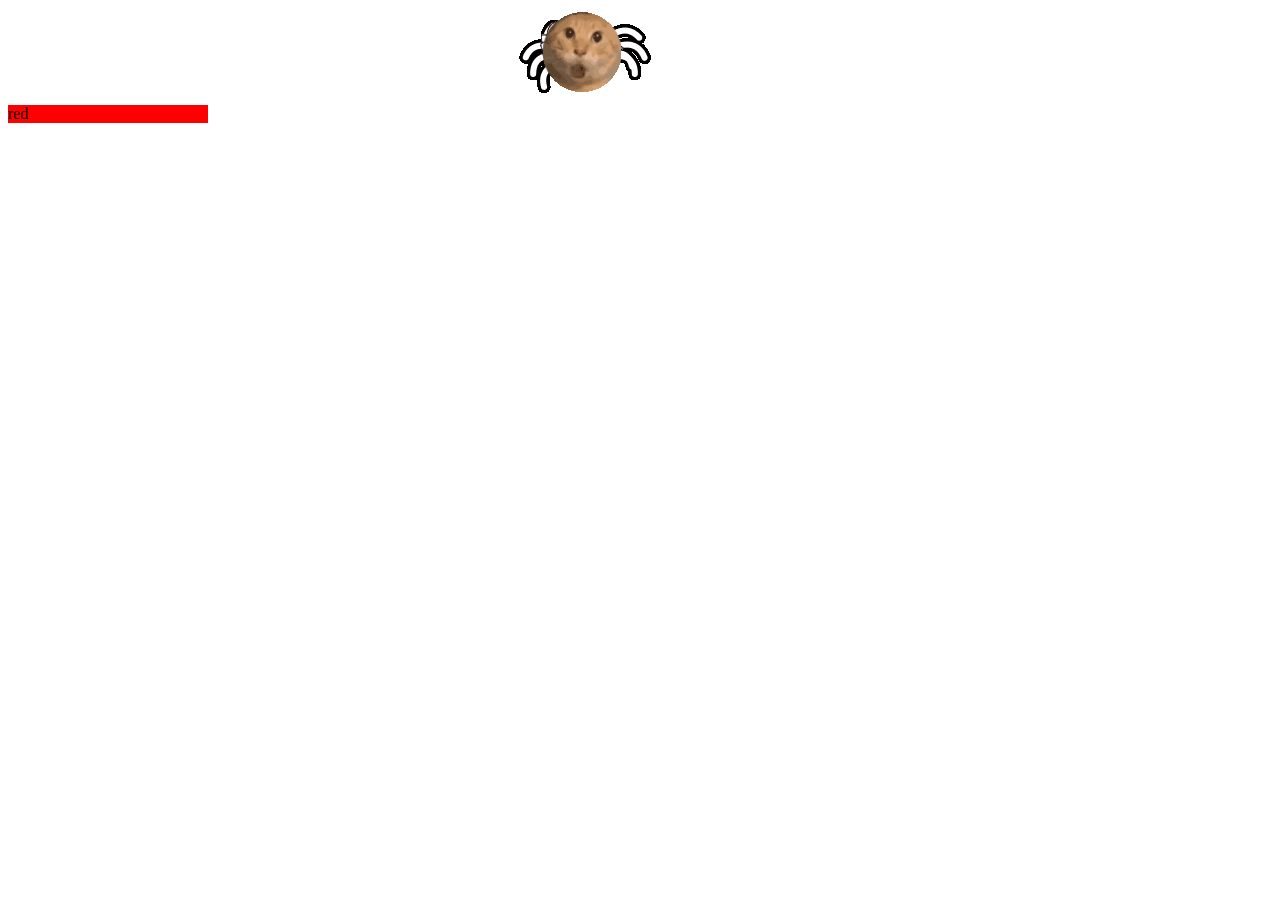
==== html/耄耋购物.html @ d2e0cc4d "1" ====
<html>
    <head>
        <meta charset="UTF-8"></meta>
        <title>这里什么都没有</title>
        <link rel="stylesheet" href="123.css">
        <div style="text-align: center;">
            <img src="zhizhu.gif">
        </div>
    </head>
    <body>
        <div>
            <div class="redD">red</div>
        </div>
    </body>
</html>
---- html/123.css ----
table img {
  width: 325px;
  height: 325px;
  object-fit: cover;
}

.redD {
  background-color: red;
  width: 200px;
}
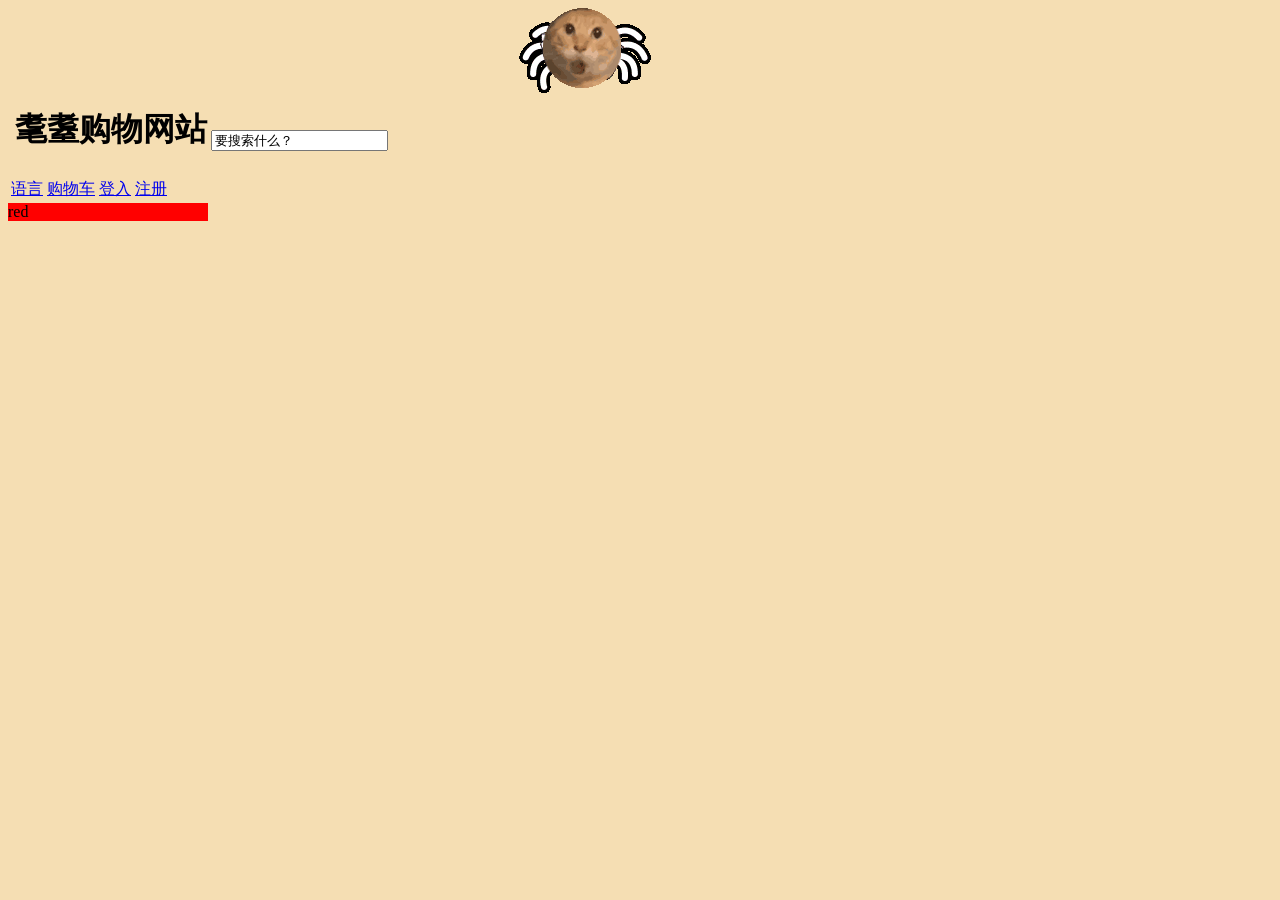
==== commit a5985e21: "2" ====
--- a/html/耄耋购物.html
+++ b/html/耄耋购物.html
@@ -6,8 +6,23 @@
         <div style="text-align: center;">
             <img src="zhizhu.gif">
         </div>
+        <table>
+            <tr>
+                <td></td>
+                <td><h1>耄耋购物网站</h1></td>
+                <td><input type="search" value="要搜索什么？"></td>
+            </tr>
+        </table>
+        <table>
+            <tr>
+                <td><a href="施工中.html">语言</a></td>
+                <td><a href="施工中.html">购物车</a></td>
+                <td><a href="耄耋俱乐部.html">登入</a></td>
+                <td><a href="耄耋俱乐部.html">注册</a></td>
+            </tr>
+        </table>
     </head>
-    <body>
+    <body style="background-color: wheat;">
         <div>
             <div class="redD">red</div>
         </div>
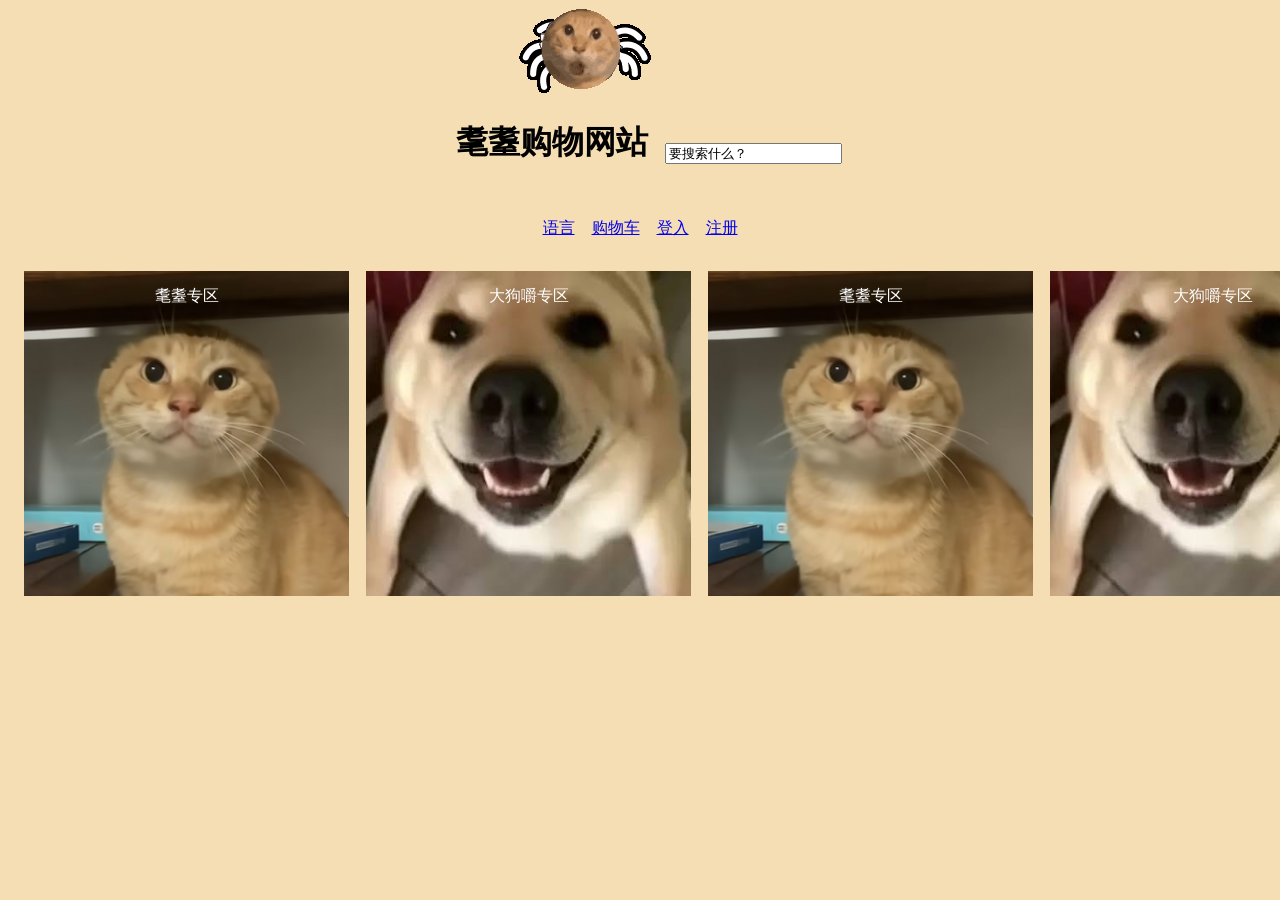
==== commit 92698b30: "3" ====
--- a/html/耄耋购物.html
+++ b/html/耄耋购物.html
@@ -23,8 +23,33 @@
         </table>
     </head>
     <body style="background-color: wheat;">
-        <div>
-            <div class="redD">red</div>
-        </div>
+    <table class="table">
+        <tr>
+            <td>
+                <div class="img-container">
+                    <img src="maodie.png">
+                    <div class="img-text">耄耋专区</div>
+                </div>
+            </td>
+            <td>
+                <div class="img-container">
+                    <img src="dagoujiao.jpg">
+                    <div class="img-text">大狗嚼专区</div>
+                </div>
+            </td>
+            <td>
+                <div class="img-container">
+                    <img src="maodie.png">
+                    <div class="img-text">耄耋专区</div>
+                </div>
+            </td>
+            <td>
+                <div class="img-container">
+                    <img src="dagoujiao.jpg">
+                    <div class="img-text">大狗嚼专区</div>
+                </div>
+            </td>
+        </tr>
+    </table>
     </body>
 </html>
--- a/html/123.css
+++ b/html/123.css
@@ -8,3 +8,26 @@
   background-color: red;
   width: 200px;
 }
+
+.maodie {
+  background-color: tan;
+}
+
+table {
+  margin: 0 auto;
+  border-spacing: 15px;
+}
+
+.img-container {
+  position: relative;
+  display: inline-block;
+  width: 100%;
+}
+
+.img-text {
+  position: absolute;
+  top: 15px;
+  left: 50%;
+  transform: translateX(-50%);
+  color: white;
+}
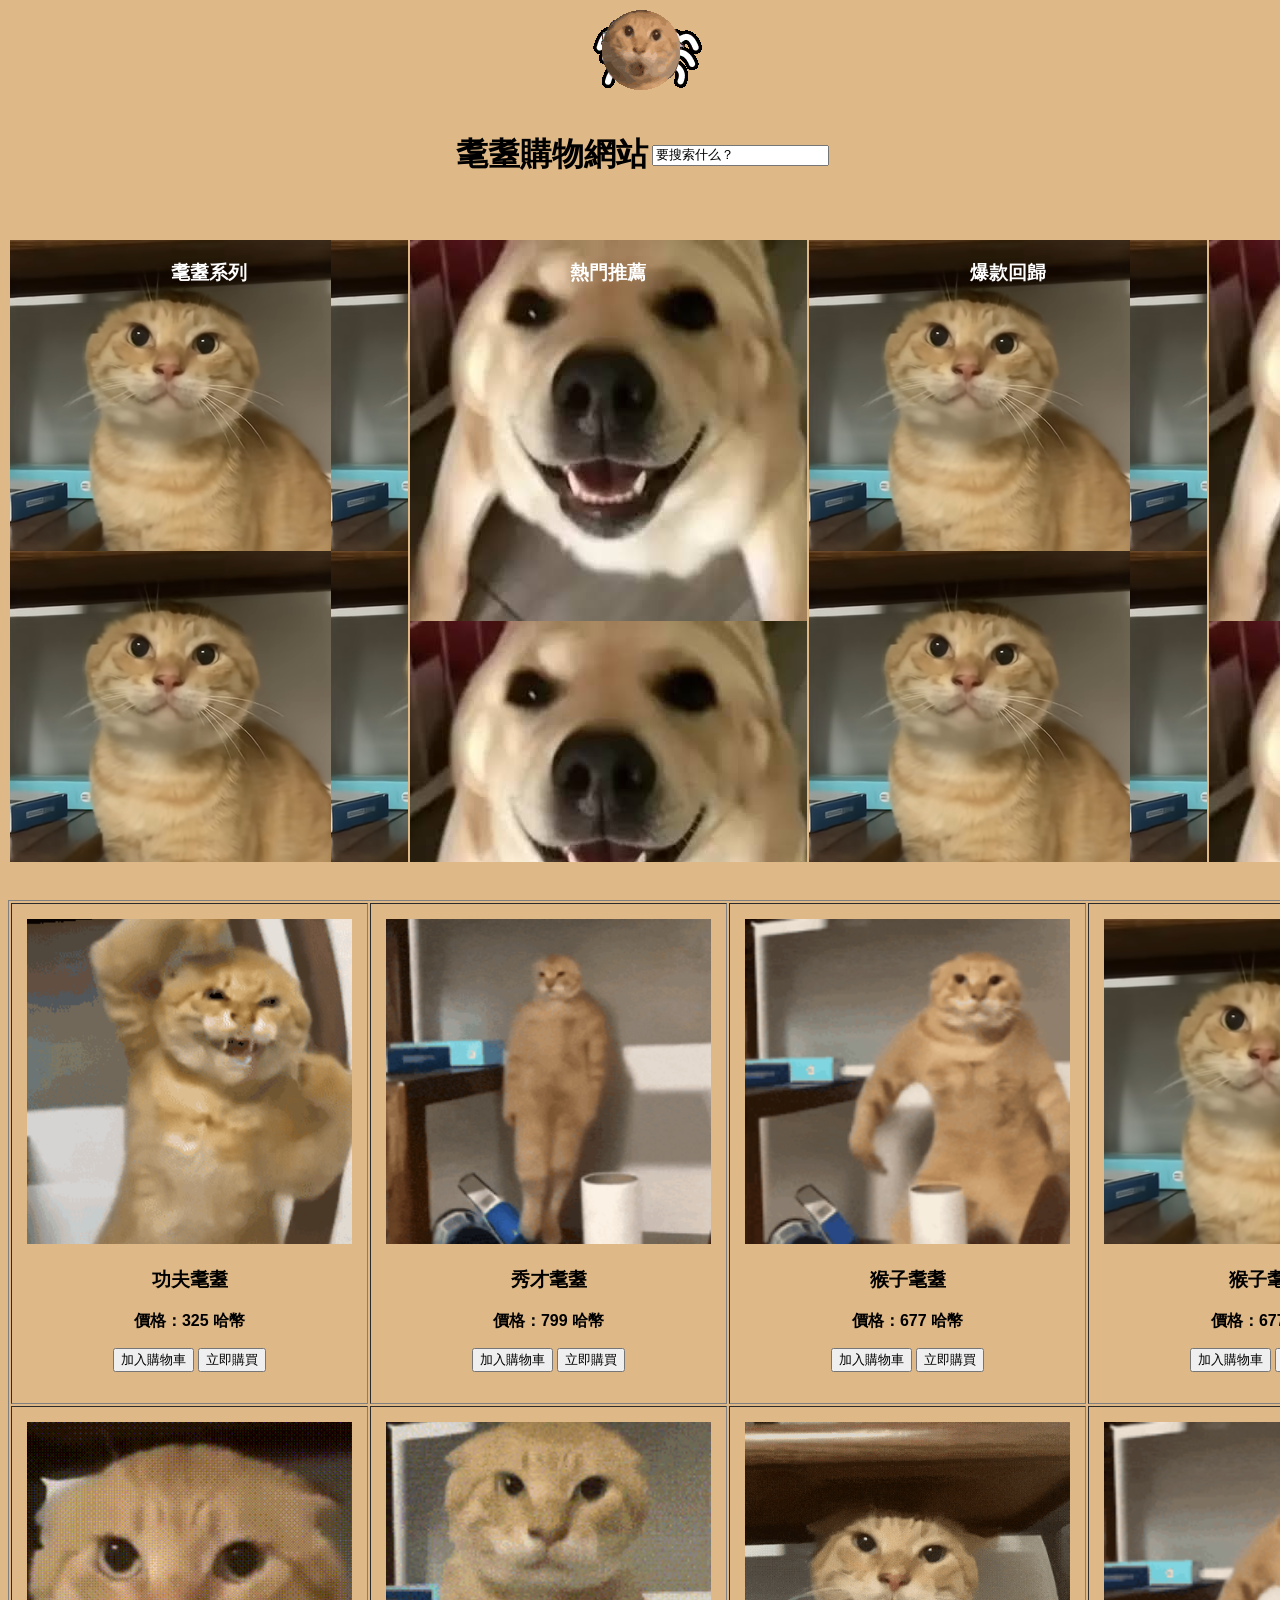
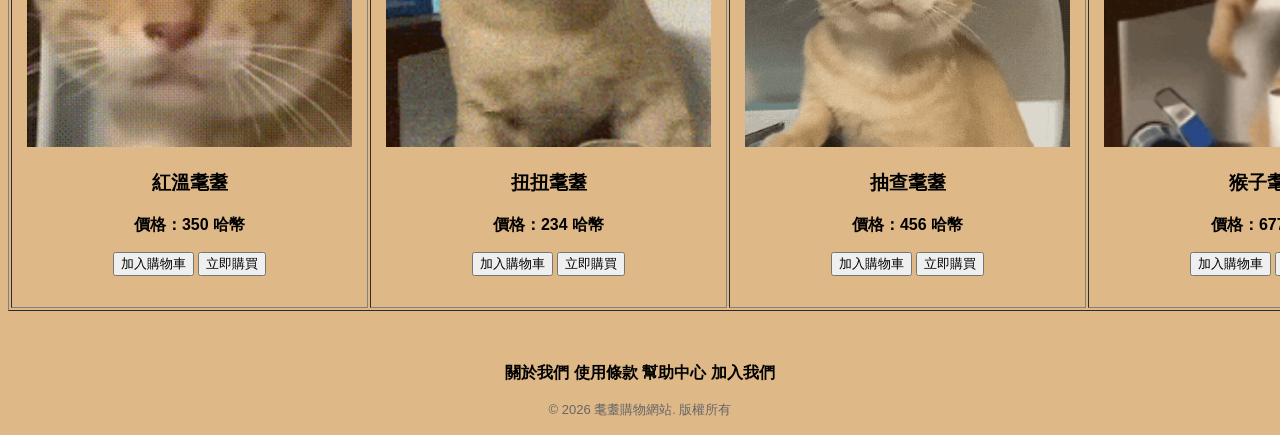
==== commit 6ab2651a: "Add files via upload" ====
--- a/html/耄耋购物.html
+++ b/html/耄耋购物.html
@@ -1,55 +1,136 @@
+<!doctype html>
 <html>
-    <head>
-        <meta charset="UTF-8"></meta>
-        <title>这里什么都没有</title>
-        <link rel="stylesheet" href="123.css">
-        <div style="text-align: center;">
-            <img src="zhizhu.gif">
-        </div>
-        <table>
-            <tr>
-                <td></td>
-                <td><h1>耄耋购物网站</h1></td>
-                <td><input type="search" value="要搜索什么？"></td>
-            </tr>
-        </table>
-        <table>
-            <tr>
-                <td><a href="施工中.html">语言</a></td>
-                <td><a href="施工中.html">购物车</a></td>
-                <td><a href="耄耋俱乐部.html">登入</a></td>
-                <td><a href="耄耋俱乐部.html">注册</a></td>
-            </tr>
-        </table>
-    </head>
-    <body style="background-color: wheat;">
-    <table class="table">
-        <tr>
-            <td>
-                <div class="img-container">
-                    <img src="maodie.png">
-                    <div class="img-text">耄耋专区</div>
-                </div>
-            </td>
-            <td>
-                <div class="img-container">
-                    <img src="dagoujiao.jpg">
-                    <div class="img-text">大狗嚼专区</div>
-                </div>
-            </td>
-            <td>
-                <div class="img-container">
-                    <img src="maodie.png">
-                    <div class="img-text">耄耋专区</div>
-                </div>
-            </td>
-            <td>
-                <div class="img-container">
-                    <img src="dagoujiao.jpg">
-                    <div class="img-text">大狗嚼专区</div>
-                </div>
-            </td>
-        </tr>
+  <head>
+    <meta charset="UTF-8" />
+    <title>耄耋購物網站</title>
+    <link rel="stylesheet" href="123.css" />
+  </head>
+  <body style="font-family: Arial, sans-serif; background-color: burlywood">
+    <div style="text-align: center">
+      <img src="zhizhu.gif" />
+    </div>
+    <table align="center">
+      <tr>
+        <td></td>
+        <td><h1>耄耋購物網站</h1></td>
+        <td><input type="search" value="要搜索什么？" /></td>
+      </tr>
     </table>
-    </body>
-</html>+    <br/><br/>
+    <table align="center" width="2000">
+      <tr>
+        <td align="center"width="200"height="620"background="maodie.png"valign="top">
+          <h3 style="color: white;">耄耋系列</h3>
+        </td>
+        <td align="center"width="200"height="620"background="dagoujiao.jpg"valign="top">
+          <h3 style="color: white;">熱門推薦</h3>
+        </td>
+        <td align="center"width="200"height="620"background="maodie.png"valign="top">
+          <h3 style="color: white;">爆款回歸</h3>
+        </td>
+        <td align="center"width="200"height="620"background="dagoujiao.jpg"valign="top">
+          <h3 style="color: white;">今日秒殺</h3>
+        </td>
+        <td align="center"width="200"height="620"background="maodie.png"valign="top">
+          <h3 style="color: white;">会员福利</h3>
+        </td>
+      </tr>
+    </table>
+
+    <br/><br/>
+
+    <table align="center" border="1" width="940" cellpadding="15">
+      <tr>
+        <td width="313" align="center">
+          <img src="gongfumaodie.gif">
+          <h3>功夫耄耋</h3>
+          <b>價格：325 哈幣</b>
+          <p>
+            <button>加入購物車</button>
+            <button>立即購買</button>
+          </p>
+        </td>
+        <td width="313" align="center">
+          <img src="xiucaimaodie.gif">
+          <h3>秀才耄耋</h3>
+          <b>價格：799 哈幣</b>
+          <p>
+            <button>加入購物車</button>
+            <button>立即購買</button>
+          </p>
+        </td>
+        <td width="313" align="center">
+          <img src="tiaowumaodie.gif">
+          <h3>猴子耄耋</h3>
+          <b>價格：677 哈幣</b>
+          <p>
+            <button>加入購物車</button>
+            <button>立即購買</button>
+          </p>
+        </td>
+        </td>
+        <td width="313" align="center">
+          <img src="maodie.png">
+          <h3>猴子耄耋</h3>
+          <b>價格：677 哈幣</b>
+          <p>
+            <button>加入購物車</button>
+            <button>立即購買</button>
+          </p>
+        </td>
+      </tr>
+      <tr>
+        <td align="center">
+          <img src="hongwenmaodie.gif">
+          <h3>紅溫耄耋</h3>
+          <b>價格：350 哈幣</b>
+          <p>
+            <button>加入購物車</button>
+            <button>立即購買</button>
+          </p>
+        </td>
+        <td align="center">
+          <img src="niuniumaodie.gif">
+          <h3>扭扭耄耋</h3>
+          <b>價格：234 哈幣</b>
+          <p>
+            <button>加入購物車</button>
+            <button>立即購買</button>
+          </p>
+        </td>
+        <td align="center">
+          <img src="chouchamaodie.gif">
+          <h3>抽查耄耋</h3>
+          <b>價格：456 哈幣</b>
+          <p>
+            <button>加入購物車</button>
+            <button>立即購買</button>
+          </p>
+        </td>
+        </td>
+        <td width="313" align="center">
+          <img src="tiaowumaodie.gif">
+          <h3>猴子耄耋</h3>
+          <b>價格：677 哈幣</b>
+          <p>
+            <button>加入購物車</button>
+            <button>立即購買</button>
+          </p>
+        </td>
+      </tr>
+    </table>
+
+    <br /><br />
+    <div align="center">
+      <p>
+        <b>關於我們</b>
+        <b>使用條款</b>
+        <b>幫助中心</b>
+        <b>加入我們</b>
+      </p>
+      <p>
+        <font size="2" color="#666666"> © 2026 耄耋購物網站. 版權所有 </font>
+      </p>
+    </div>
+  </body>
+</html>
--- a/html/123.css
+++ b/html/123.css
@@ -3,31 +3,3 @@
   height: 325px;
   object-fit: cover;
 }
-
-.redD {
-  background-color: red;
-  width: 200px;
-}
-
-.maodie {
-  background-color: tan;
-}
-
-table {
-  margin: 0 auto;
-  border-spacing: 15px;
-}
-
-.img-container {
-  position: relative;
-  display: inline-block;
-  width: 100%;
-}
-
-.img-text {
-  position: absolute;
-  top: 15px;
-  left: 50%;
-  transform: translateX(-50%);
-  color: white;
-}
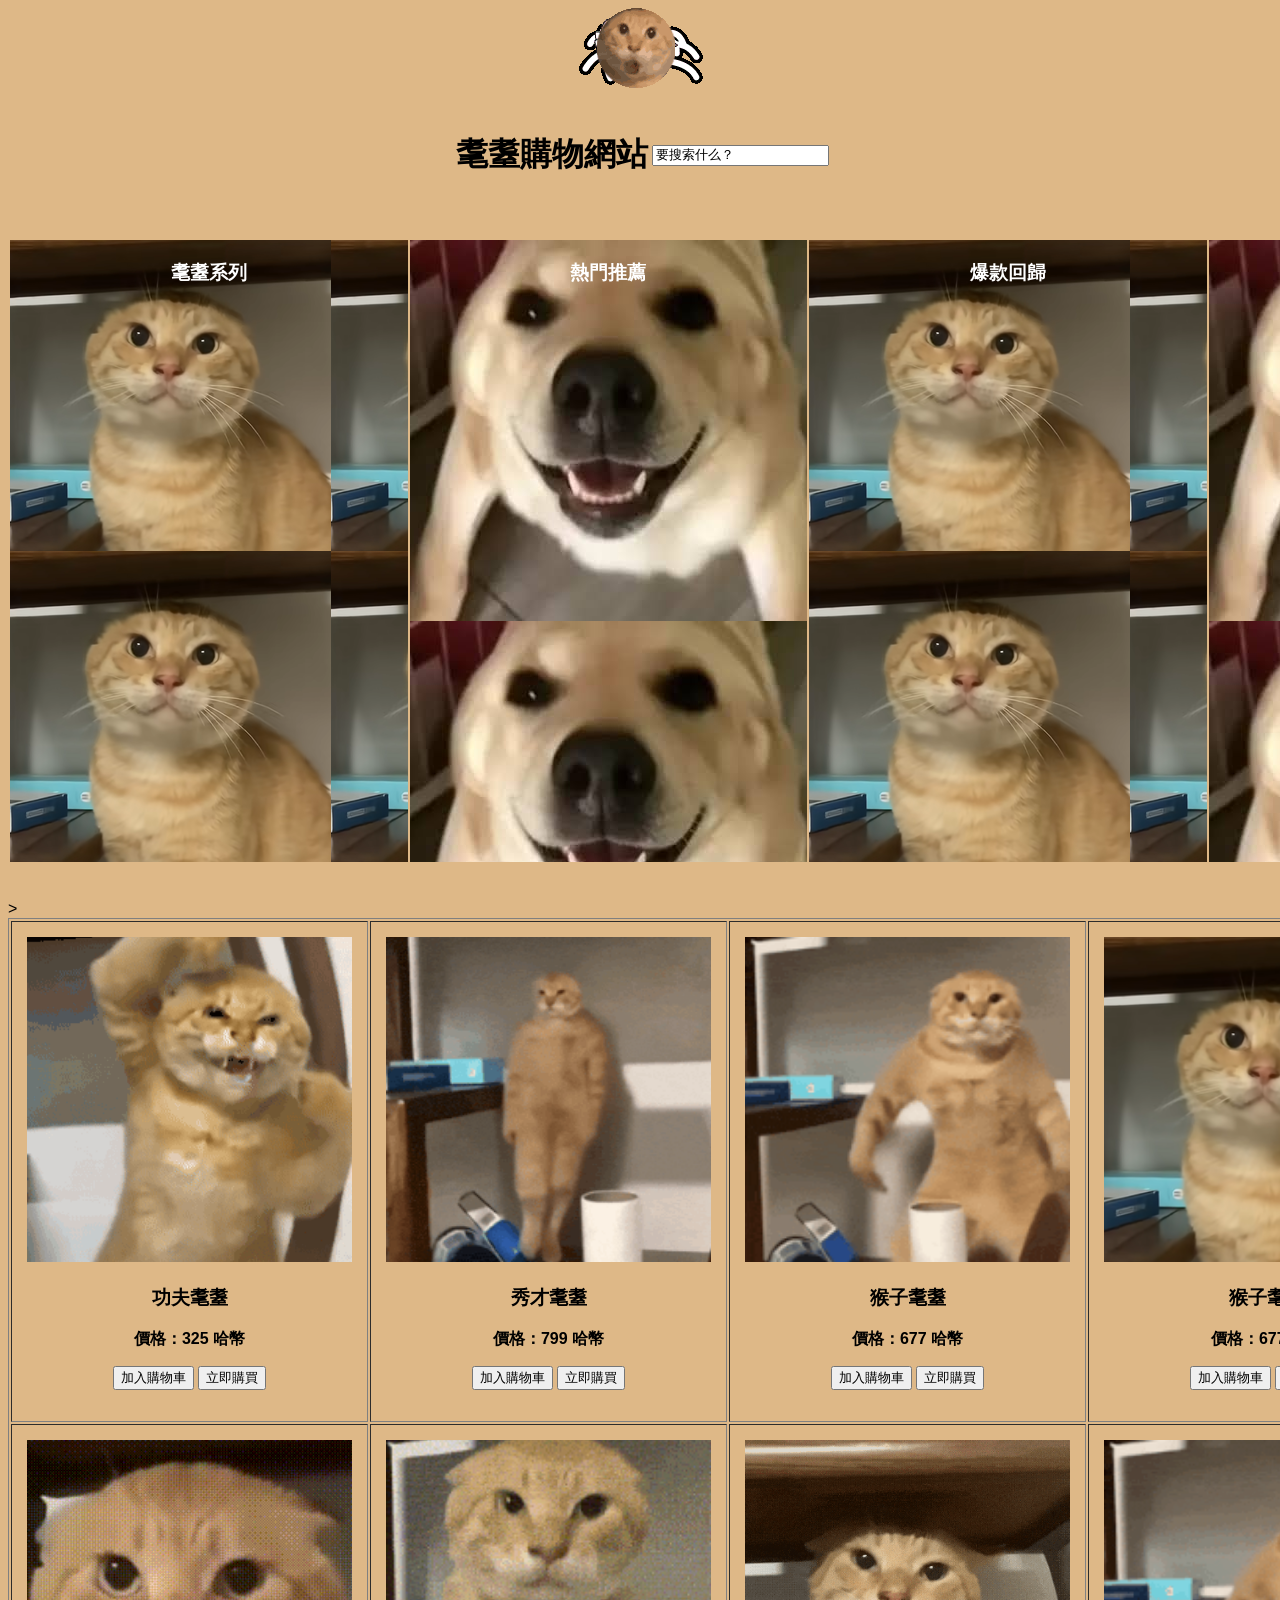
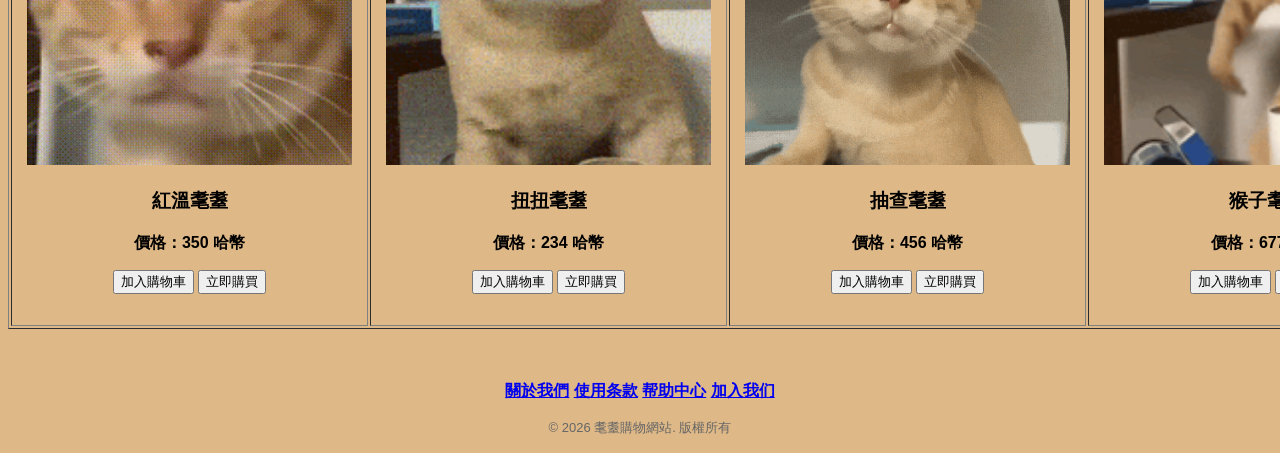
==== commit c87a798a: "final" ====
--- a/html/耄耋购物.html
+++ b/html/耄耋购物.html
@@ -9,7 +9,7 @@
     <div style="text-align: center">
       <img src="zhizhu.gif" />
     </div>
-    <table align="center">
+    <table align="center"><!--搜索栏-->
       <tr>
         <td></td>
         <td><h1>耄耋購物網站</h1></td>
@@ -17,7 +17,7 @@
       </tr>
     </table>
     <br/><br/>
-    <table align="center" width="2000">
+    <table align="center" width="2000"><!--推广区-->
       <tr>
         <td align="center"width="200"height="620"background="maodie.png"valign="top">
           <h3 style="color: white;">耄耋系列</h3>
@@ -39,15 +39,15 @@
 
     <br/><br/>
 
-    <table align="center" border="1" width="940" cellpadding="15">
+    <table align="center" border="1" width="940" cellpadding="15"><!--商品区-->>
       <tr>
         <td width="313" align="center">
           <img src="gongfumaodie.gif">
           <h3>功夫耄耋</h3>
           <b>價格：325 哈幣</b>
           <p>
-            <button>加入購物車</button>
-            <button>立即購買</button>
+            <a href="施工中.html"><button>加入購物車</button></a>
+            <a href="施工中.html"><button>立即購買</button></a>
           </p>
         </td>
         <td width="313" align="center">
@@ -55,8 +55,8 @@
           <h3>秀才耄耋</h3>
           <b>價格：799 哈幣</b>
           <p>
-            <button>加入購物車</button>
-            <button>立即購買</button>
+            <a href="施工中.html"><button>加入購物車</button></a>
+            <a href="施工中.html"><button>立即購買</button></a>
           </p>
         </td>
         <td width="313" align="center">
@@ -64,8 +64,8 @@
           <h3>猴子耄耋</h3>
           <b>價格：677 哈幣</b>
           <p>
-            <button>加入購物車</button>
-            <button>立即購買</button>
+            <a href="施工中.html"><button>加入購物車</button></a>
+            <a href="施工中.html"><button>立即購買</button></a>
           </p>
         </td>
         </td>
@@ -74,8 +74,8 @@
           <h3>猴子耄耋</h3>
           <b>價格：677 哈幣</b>
           <p>
-            <button>加入購物車</button>
-            <button>立即購買</button>
+            <a href="施工中.html"><button>加入購物車</button></a>
+            <a href="施工中.html"><button>立即購買</button></a>
           </p>
         </td>
       </tr>
@@ -85,8 +85,8 @@
           <h3>紅溫耄耋</h3>
           <b>價格：350 哈幣</b>
           <p>
-            <button>加入購物車</button>
-            <button>立即購買</button>
+            <a href="施工中.html"><button>加入購物車</button></a>
+            <a href="施工中.html"><button>立即購買</button></a>
           </p>
         </td>
         <td align="center">
@@ -94,8 +94,8 @@
           <h3>扭扭耄耋</h3>
           <b>價格：234 哈幣</b>
           <p>
-            <button>加入購物車</button>
-            <button>立即購買</button>
+            <a href="施工中.html"><button>加入購物車</button></a>
+            <a href="施工中.html"><button>立即購買</button></a>
           </p>
         </td>
         <td align="center">
@@ -103,8 +103,8 @@
           <h3>抽查耄耋</h3>
           <b>價格：456 哈幣</b>
           <p>
-            <button>加入購物車</button>
-            <button>立即購買</button>
+            <a href="施工中.html"><button>加入購物車</button></a>
+            <a href="施工中.html"><button>立即購買</button></a>
           </p>
         </td>
         </td>
@@ -113,20 +113,20 @@
           <h3>猴子耄耋</h3>
           <b>價格：677 哈幣</b>
           <p>
-            <button>加入購物車</button>
-            <button>立即購買</button>
+            <a href="施工中.html"><button>加入購物車</button></a>
+            <a href="施工中.html"><button>立即購買</button></a>
           </p>
         </td>
       </tr>
     </table>
 
     <br /><br />
-    <div align="center">
+    <div align="center"><!--页脚-->
       <p>
-        <b>關於我們</b>
-        <b>使用條款</b>
-        <b>幫助中心</b>
-        <b>加入我們</b>
+        <a href="耄耋俱乐部.html"><b>關於我們</b></a>
+        <a href="耄耋俱乐部.html"><b>使用条款</b></a>
+        <a href="耄耋俱乐部.html"><b>帮助中心</b></a>
+        <a href="耄耋俱乐部.html"><b>加入我们</b></a>
       </p>
       <p>
         <font size="2" color="#666666"> © 2026 耄耋購物網站. 版權所有 </font>
--- a/html/123.css
+++ b/html/123.css
@@ -2,4 +2,4 @@
   width: 325px;
   height: 325px;
   object-fit: cover;
-}
+}
